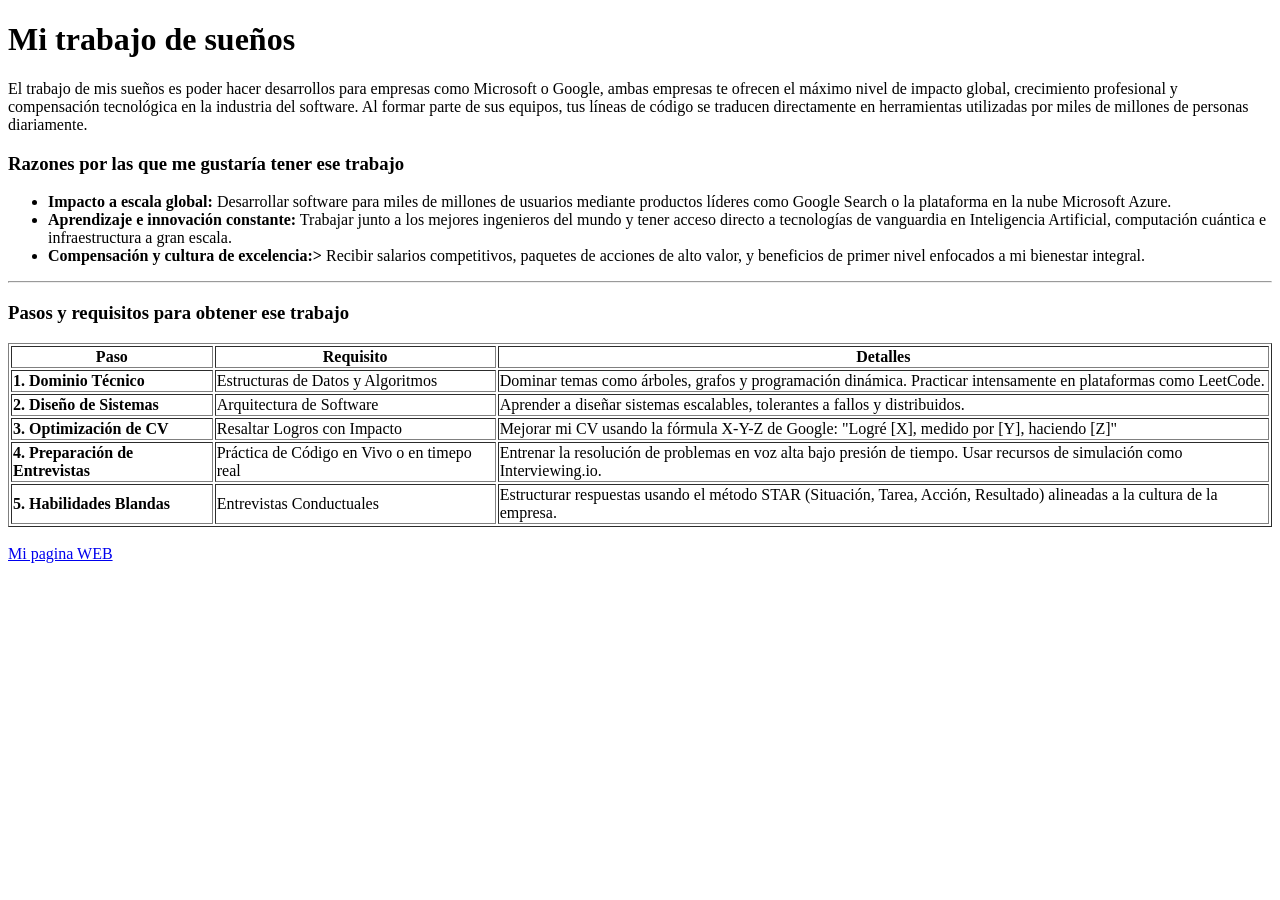
==== index.html @ 9a28b5e7 "Update table Added new sections to the HTML table for system design, CV optimization, interview prep" ====
<!DOCTYPE html>
<html lang="es">
<head>
    <meta charset="UTF-8">
    <title>Mi trabajo de sueños</title>
    <link rel="stylesheet" href="css/styles.css">
</head>
<body>
    <h1>Mi trabajo de sueños</h1>
    <p>El trabajo de mis sueños es poder hacer desarrollos para empresas como Microsoft o Google, ambas empresas te ofrecen el <span>máximo nivel de impacto global, crecimiento profesional y compensación tecnológica</span> en la industria del software. 
    Al formar parte de sus equipos, tus líneas de código se traducen directamente en herramientas utilizadas por miles de millones de personas diariamente.</p>

    <h3>Razones por las que me gustaría tener ese trabajo</h3>
    
    <ul>
        <li><strong>Impacto a escala global:</strong> Desarrollar software para miles de millones de usuarios mediante productos líderes como Google Search o la plataforma en la nube Microsoft Azure.</li>
        <li><strong>Aprendizaje e innovación constante:</strong> Trabajar junto a los mejores ingenieros del mundo y tener acceso directo a tecnologías de vanguardia en Inteligencia Artificial, computación cuántica e infraestructura a gran escala.</li>
        <li><strong>Compensación y cultura de excelencia:></strong> Recibir salarios competitivos, paquetes de acciones de alto valor, y beneficios de primer nivel enfocados a mi bienestar integral.</li>
    </ul>
    <hr>

    <h3>Pasos y requisitos para obtener ese trabajo</h3>
    
    <table border="1">
  <thead>
    <tr>
      <th>Paso</th>
      <th>Requisito</th>
      <th>Detalles</th>
    </tr>
  </thead>
  <tbody>
    <tr>
      <td><b>1. Dominio Técnico</b></td>
      <td>Estructuras de Datos y Algoritmos</td>
      <td>Dominar temas como árboles, grafos y programación dinámica. Practicar intensamente en plataformas como LeetCode.</td>
    </tr>
    <tr>
      <td><b>2. Diseño de Sistemas</b></td>
      <td>Arquitectura de Software</td>
      <td>Aprender a diseñar sistemas escalables, tolerantes a fallos y distribuidos.</td>
    </tr>
    <tr>
      <td><b>3. Optimización de CV</b></td>
      <td>Resaltar Logros con Impacto</td>
      <td>Mejorar mi CV usando la fórmula X-Y-Z de Google: "Logré [X], medido por [Y], haciendo [Z]"</td>
    </tr>
    <tr>
      <td><b>4. Preparación de Entrevistas</b></td>
      <td>Práctica de Código en Vivo o en timepo real</td>
      <td>Entrenar la resolución de problemas en voz alta bajo presión de tiempo. Usar recursos de simulación como Interviewing.io.</td>
    </tr>
    <tr>
      <td><b>5. Habilidades Blandas</b></td>
      <td>Entrevistas Conductuales</td>
      <td>Estructurar respuestas usando el método STAR (Situación, Tarea, Acción, Resultado) alineadas a la cultura de la empresa.</td>
    </tr>
  </tbody>
</table>
    
    <br>
    <a href="https://7-sevencds.github.io/">Mi pagina WEB</a>
</body>
</html>
---- css/styles.css ----
body{}
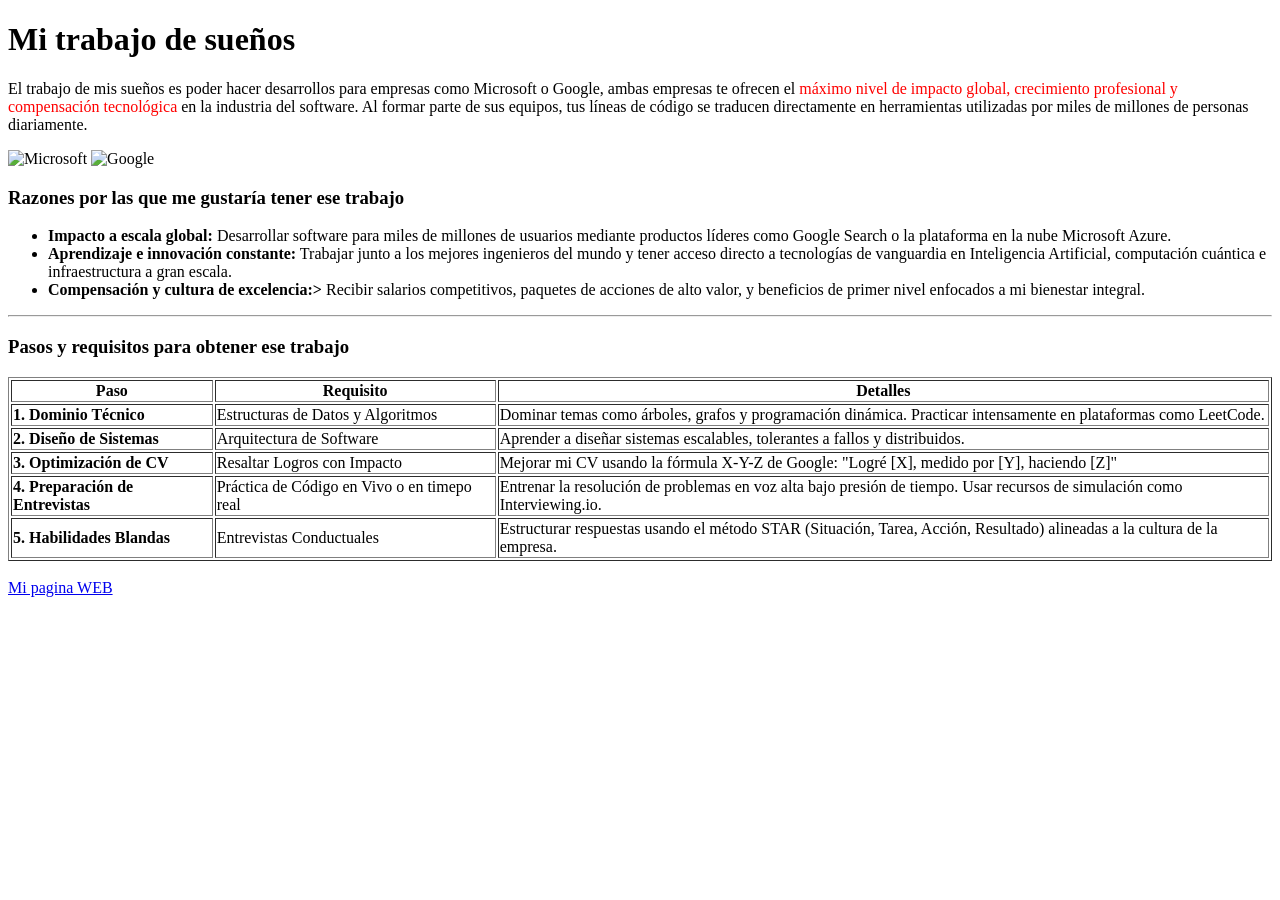
==== commit 9c70d802: "imagenes" ====
--- a/index.html
+++ b/index.html
@@ -6,10 +6,16 @@
     <link rel="stylesheet" href="css/styles.css">
 </head>
 <body>
+    
+    <div>
     <h1>Mi trabajo de sueños</h1>
-    <p>El trabajo de mis sueños es poder hacer desarrollos para empresas como Microsoft o Google, ambas empresas te ofrecen el <span>máximo nivel de impacto global, crecimiento profesional y compensación tecnológica</span> en la industria del software. 
+    <p>El trabajo de mis sueños es poder hacer desarrollos para empresas como Microsoft o Google, ambas empresas te ofrecen el <span style="color: red;">máximo nivel de impacto global, crecimiento profesional y compensación tecnológica</span> en la industria del software. 
     Al formar parte de sus equipos, tus líneas de código se traducen directamente en herramientas utilizadas por miles de millones de personas diariamente.</p>
+        <img src="img/microsoft.jpg" alt="Microsoft" width="500" height="300">
+        <img src="img/google.jpg" alt="Google" width="500" height="300">
+    </div>
 
+    <div>
     <h3>Razones por las que me gustaría tener ese trabajo</h3>
     
     <ul>
@@ -17,11 +23,14 @@
         <li><strong>Aprendizaje e innovación constante:</strong> Trabajar junto a los mejores ingenieros del mundo y tener acceso directo a tecnologías de vanguardia en Inteligencia Artificial, computación cuántica e infraestructura a gran escala.</li>
         <li><strong>Compensación y cultura de excelencia:></strong> Recibir salarios competitivos, paquetes de acciones de alto valor, y beneficios de primer nivel enfocados a mi bienestar integral.</li>
     </ul>
+    </div>
+    
     <hr>
 
+    <div>
     <h3>Pasos y requisitos para obtener ese trabajo</h3>
     
-    <table border="1">
+<table border="1">
   <thead>
     <tr>
       <th>Paso</th>
@@ -57,8 +66,10 @@
     </tr>
   </tbody>
 </table>
+</div>
     
     <br>
     <a href="https://7-sevencds.github.io/">Mi pagina WEB</a>
+    
 </body>
 </html>
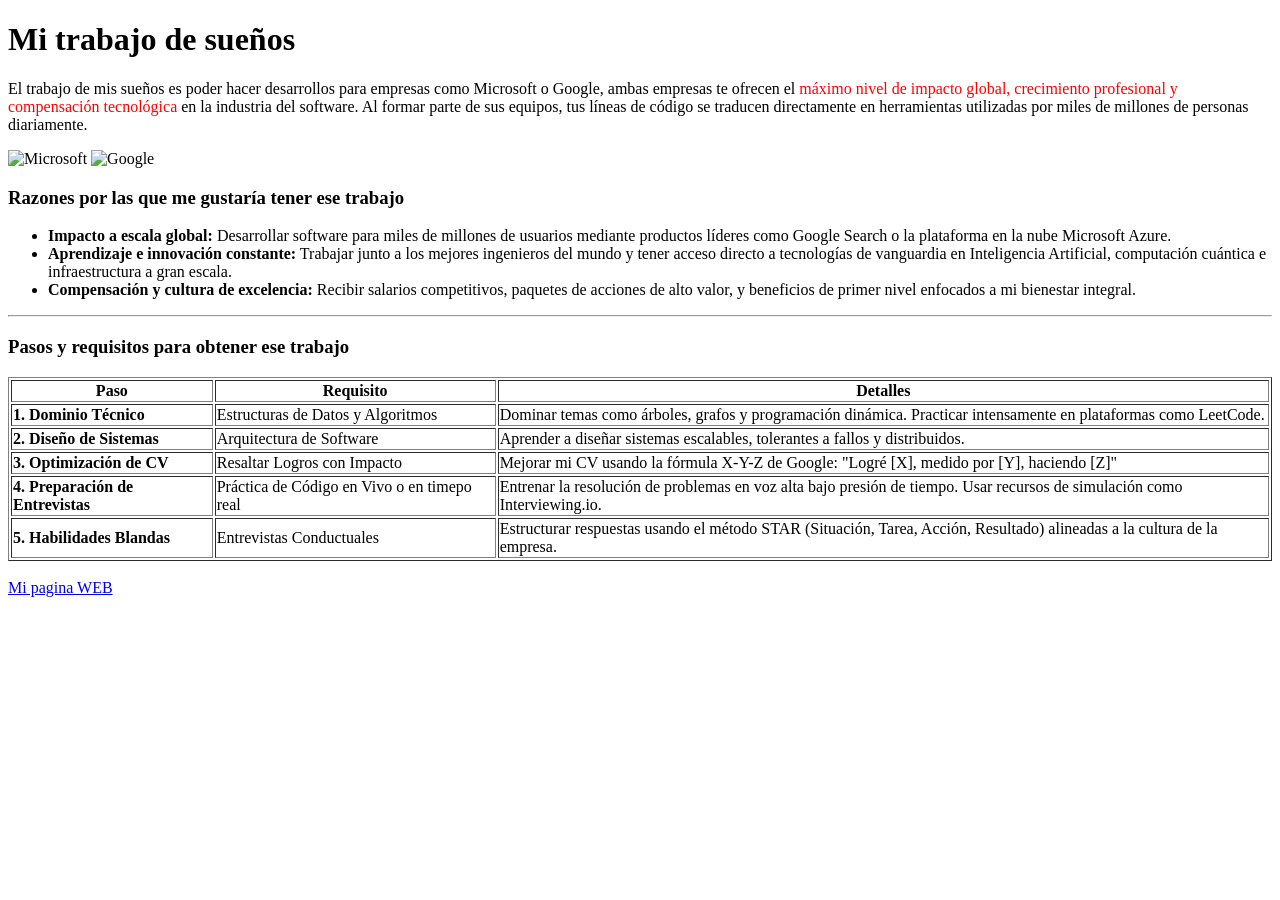
==== commit 163fcee3: "Update HTML structure and class attributes" ====
--- a/index.html
+++ b/index.html
@@ -5,9 +5,9 @@
     <title>Mi trabajo de sueños</title>
     <link rel="stylesheet" href="css/styles.css">
 </head>
-<body>
+<body class="background">
     
-    <div>
+    <div class="descripcion">
     <h1>Mi trabajo de sueños</h1>
     <p>El trabajo de mis sueños es poder hacer desarrollos para empresas como Microsoft o Google, ambas empresas te ofrecen el <span style="color: red;">máximo nivel de impacto global, crecimiento profesional y compensación tecnológica</span> en la industria del software. 
     Al formar parte de sus equipos, tus líneas de código se traducen directamente en herramientas utilizadas por miles de millones de personas diariamente.</p>
@@ -15,19 +15,19 @@
         <img src="img/google.jpg" alt="Google" width="500" height="300">
     </div>
 
-    <div>
+    <div id="razones">
     <h3>Razones por las que me gustaría tener ese trabajo</h3>
     
     <ul>
         <li><strong>Impacto a escala global:</strong> Desarrollar software para miles de millones de usuarios mediante productos líderes como Google Search o la plataforma en la nube Microsoft Azure.</li>
         <li><strong>Aprendizaje e innovación constante:</strong> Trabajar junto a los mejores ingenieros del mundo y tener acceso directo a tecnologías de vanguardia en Inteligencia Artificial, computación cuántica e infraestructura a gran escala.</li>
-        <li><strong>Compensación y cultura de excelencia:></strong> Recibir salarios competitivos, paquetes de acciones de alto valor, y beneficios de primer nivel enfocados a mi bienestar integral.</li>
+        <li><strong>Compensación y cultura de excelencia:</strong> Recibir salarios competitivos, paquetes de acciones de alto valor, y beneficios de primer nivel enfocados a mi bienestar integral.</li>
     </ul>
     </div>
     
     <hr>
 
-    <div>
+    <div class="pasos">
     <h3>Pasos y requisitos para obtener ese trabajo</h3>
     
 <table border="1">
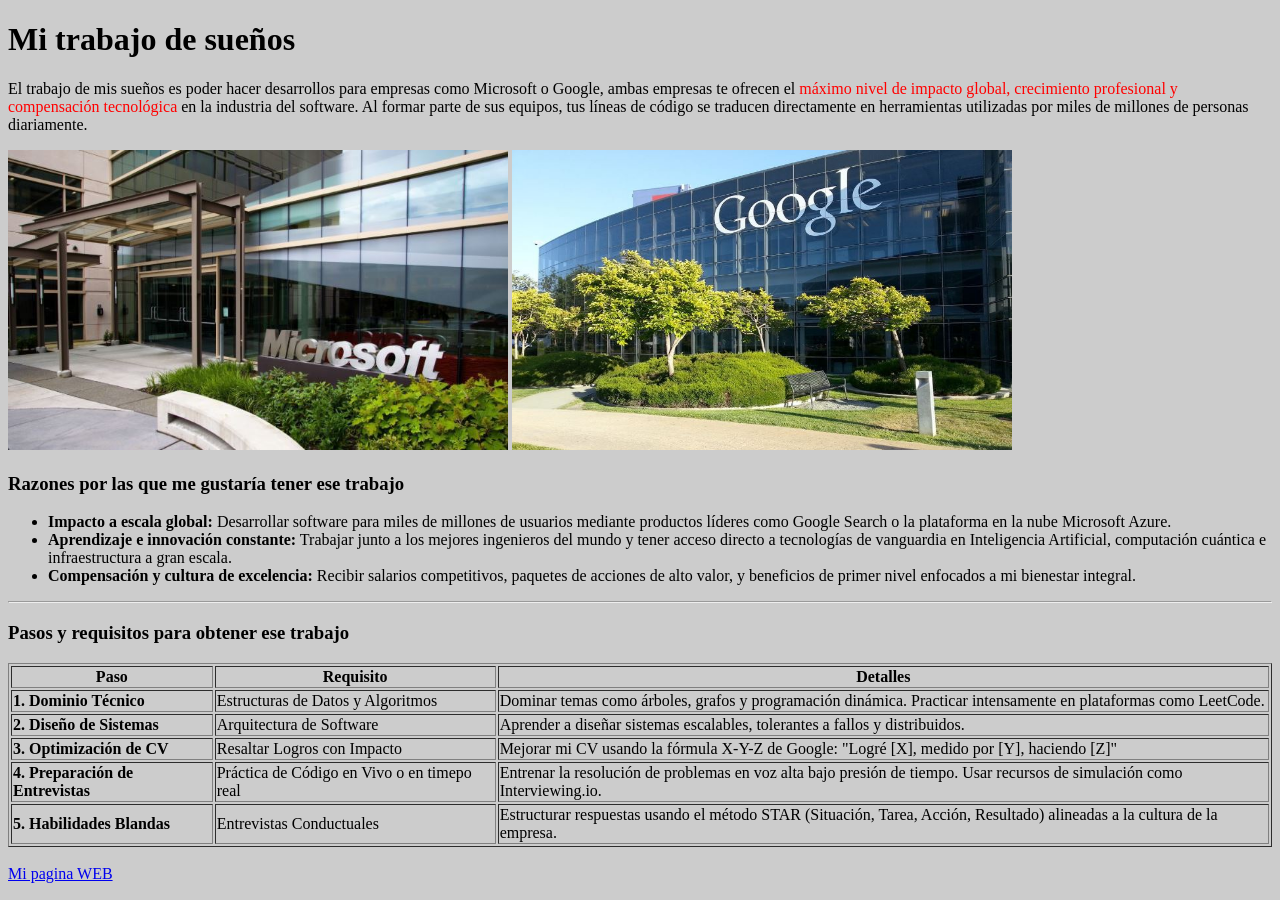
==== commit 967c5472: "Fix body tag by removing class attribute Removed class 'background' from body tag." ====
--- a/index.html
+++ b/index.html
@@ -5,7 +5,7 @@
     <title>Mi trabajo de sueños</title>
     <link rel="stylesheet" href="css/styles.css">
 </head>
-<body class="background">
+<body>
     
     <div class="descripcion">
     <h1>Mi trabajo de sueños</h1>
--- a/css/styles.css
+++ b/css/styles.css
@@ -1 +1,4 @@
-body{}
+body {
+  background-image: url("img/background.jpg");
+  background-color: #cccccc;
+}
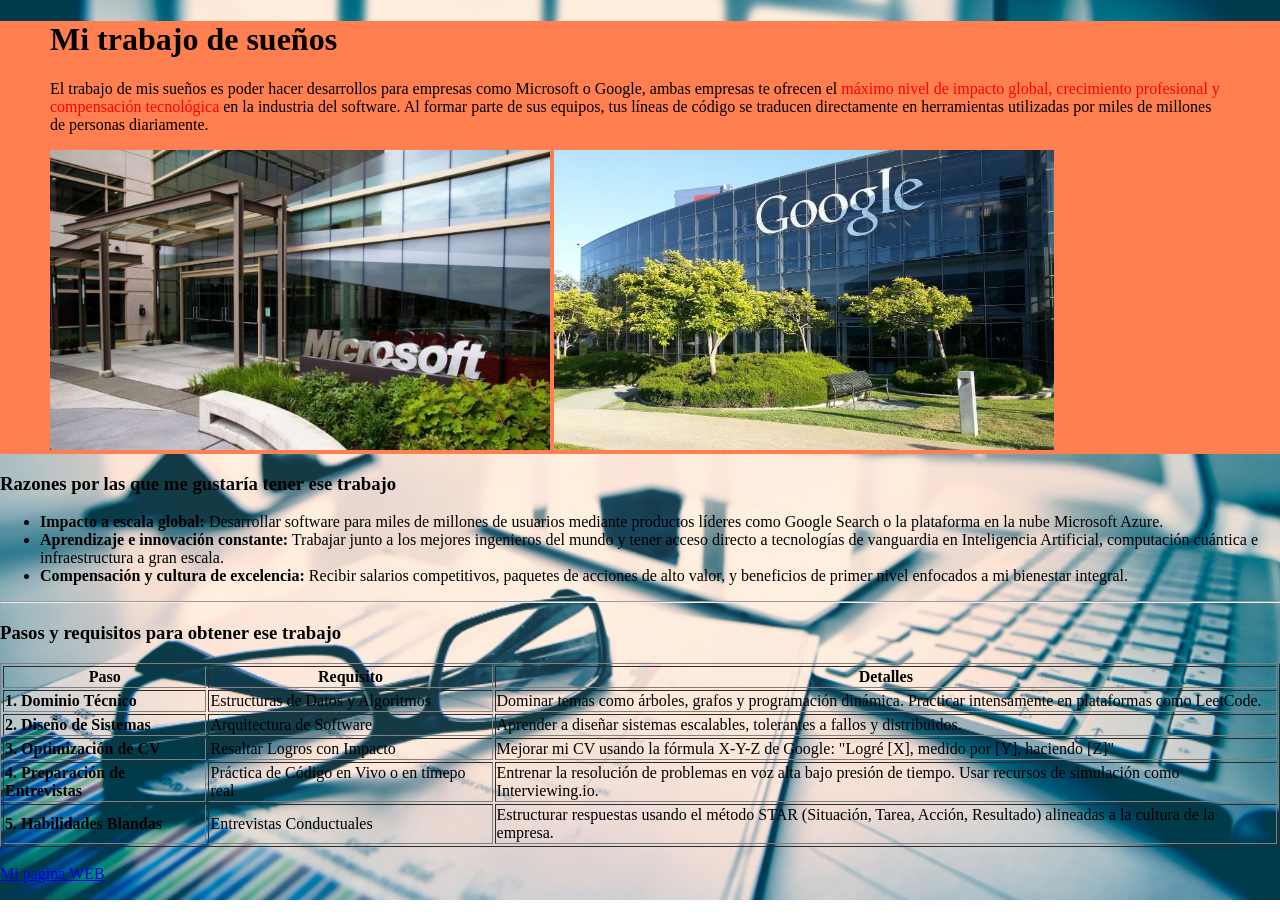
==== commit cb20ff92: "contenedor Added a container div and improved formatting." ====
--- a/index.html
+++ b/index.html
@@ -6,7 +6,9 @@
     <link rel="stylesheet" href="css/styles.css">
 </head>
 <body>
-    
+
+    <div class="contenedor">
+        
     <div class="descripcion">
     <h1>Mi trabajo de sueños</h1>
     <p>El trabajo de mis sueños es poder hacer desarrollos para empresas como Microsoft o Google, ambas empresas te ofrecen el <span style="color: red;">máximo nivel de impacto global, crecimiento profesional y compensación tecnológica</span> en la industria del software. 
@@ -67,7 +69,8 @@
   </tbody>
 </table>
 </div>
-    
+        
+</div><!--fin del contenedor-->
     <br>
     <a href="https://7-sevencds.github.io/">Mi pagina WEB</a>
     
--- a/css/styles.css
+++ b/css/styles.css
@@ -1,4 +1,14 @@
 body {
-  background-image: url("img/background.jpg");
-  background-color: #cccccc;
+  background-image: url('/img/background.jpg');
+  background-size: cover;
+  background-repeat: no-repeat;
+  background-position: center;
+  background-attachment: fixed;
+  height: 100vh;
+  margin: 0;
 }
+
+.descripcion{
+  background-color: coral;
+  padding: 0px 50px;
+}
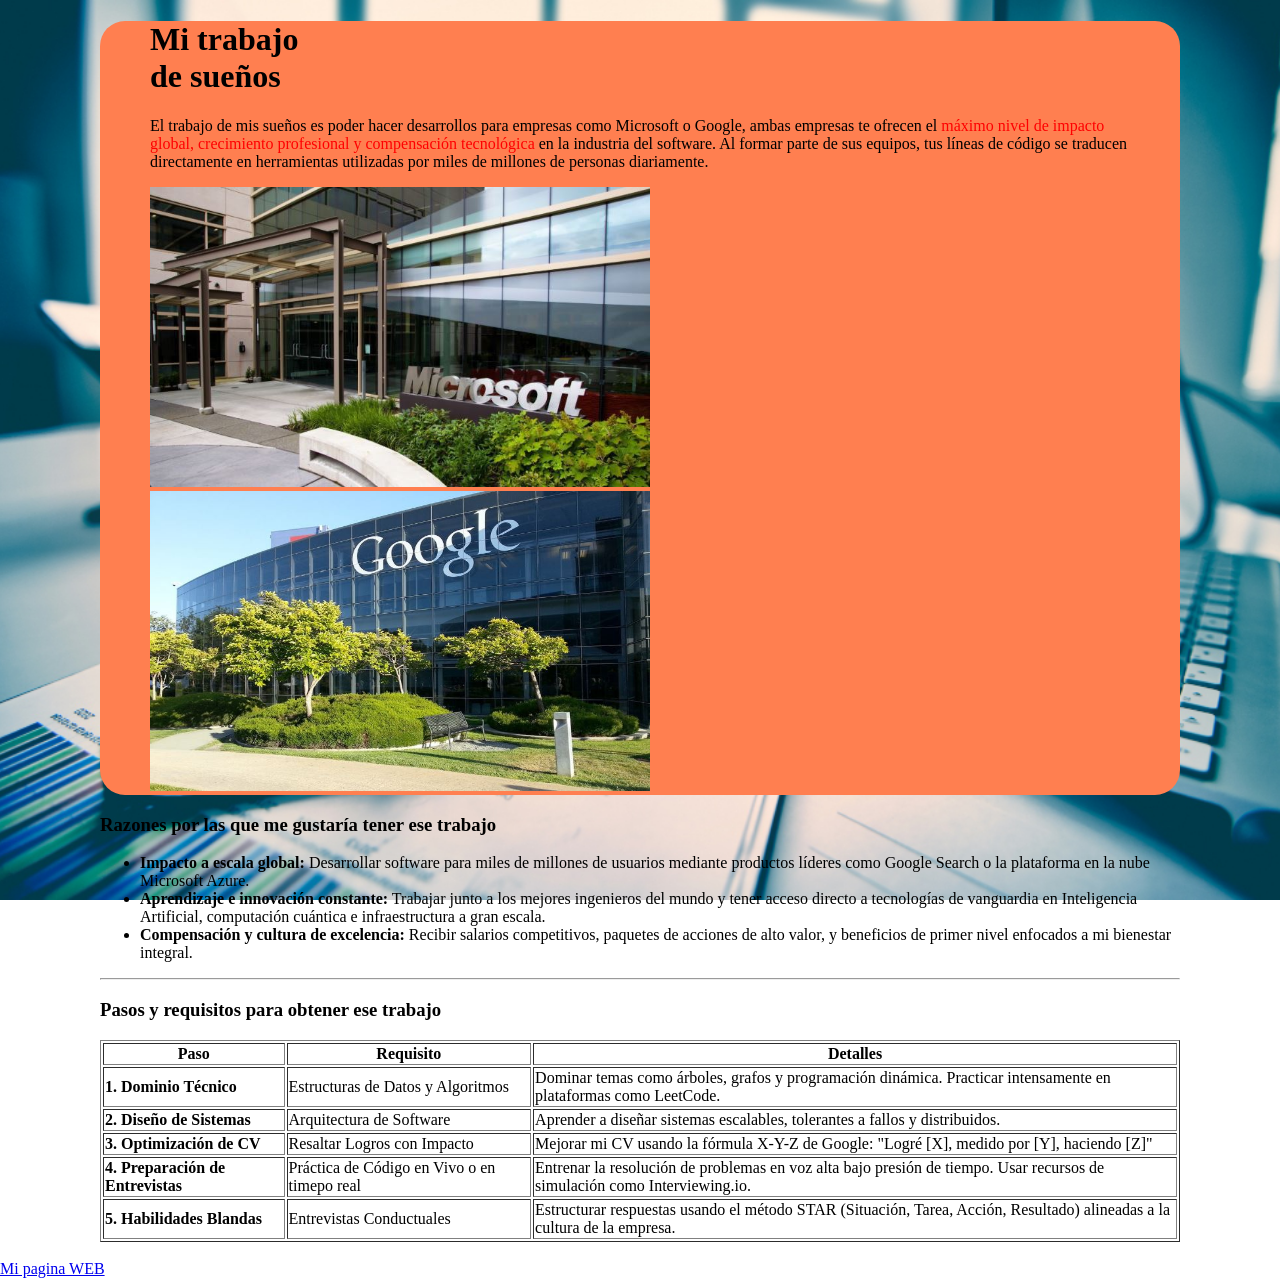
==== commit 0e8ce029: "h1 br" ====
--- a/index.html
+++ b/index.html
@@ -10,7 +10,7 @@
     <div class="contenedor">
         
     <div class="descripcion">
-    <h1>Mi trabajo de sueños</h1>
+    <h1>Mi trabajo <br> de sueños</h1>
     <p>El trabajo de mis sueños es poder hacer desarrollos para empresas como Microsoft o Google, ambas empresas te ofrecen el <span style="color: red;">máximo nivel de impacto global, crecimiento profesional y compensación tecnológica</span> en la industria del software. 
     Al formar parte de sus equipos, tus líneas de código se traducen directamente en herramientas utilizadas por miles de millones de personas diariamente.</p>
         <img src="img/microsoft.jpg" alt="Microsoft" width="500" height="300">
--- a/css/styles.css
+++ b/css/styles.css
@@ -8,7 +8,12 @@
   margin: 0;
 }
 
+.contenedor{
+  padding: 0px 100px;
+}
+
 .descripcion{
   background-color: coral;
   padding: 0px 50px;
+  border-radius: 25px;
 }
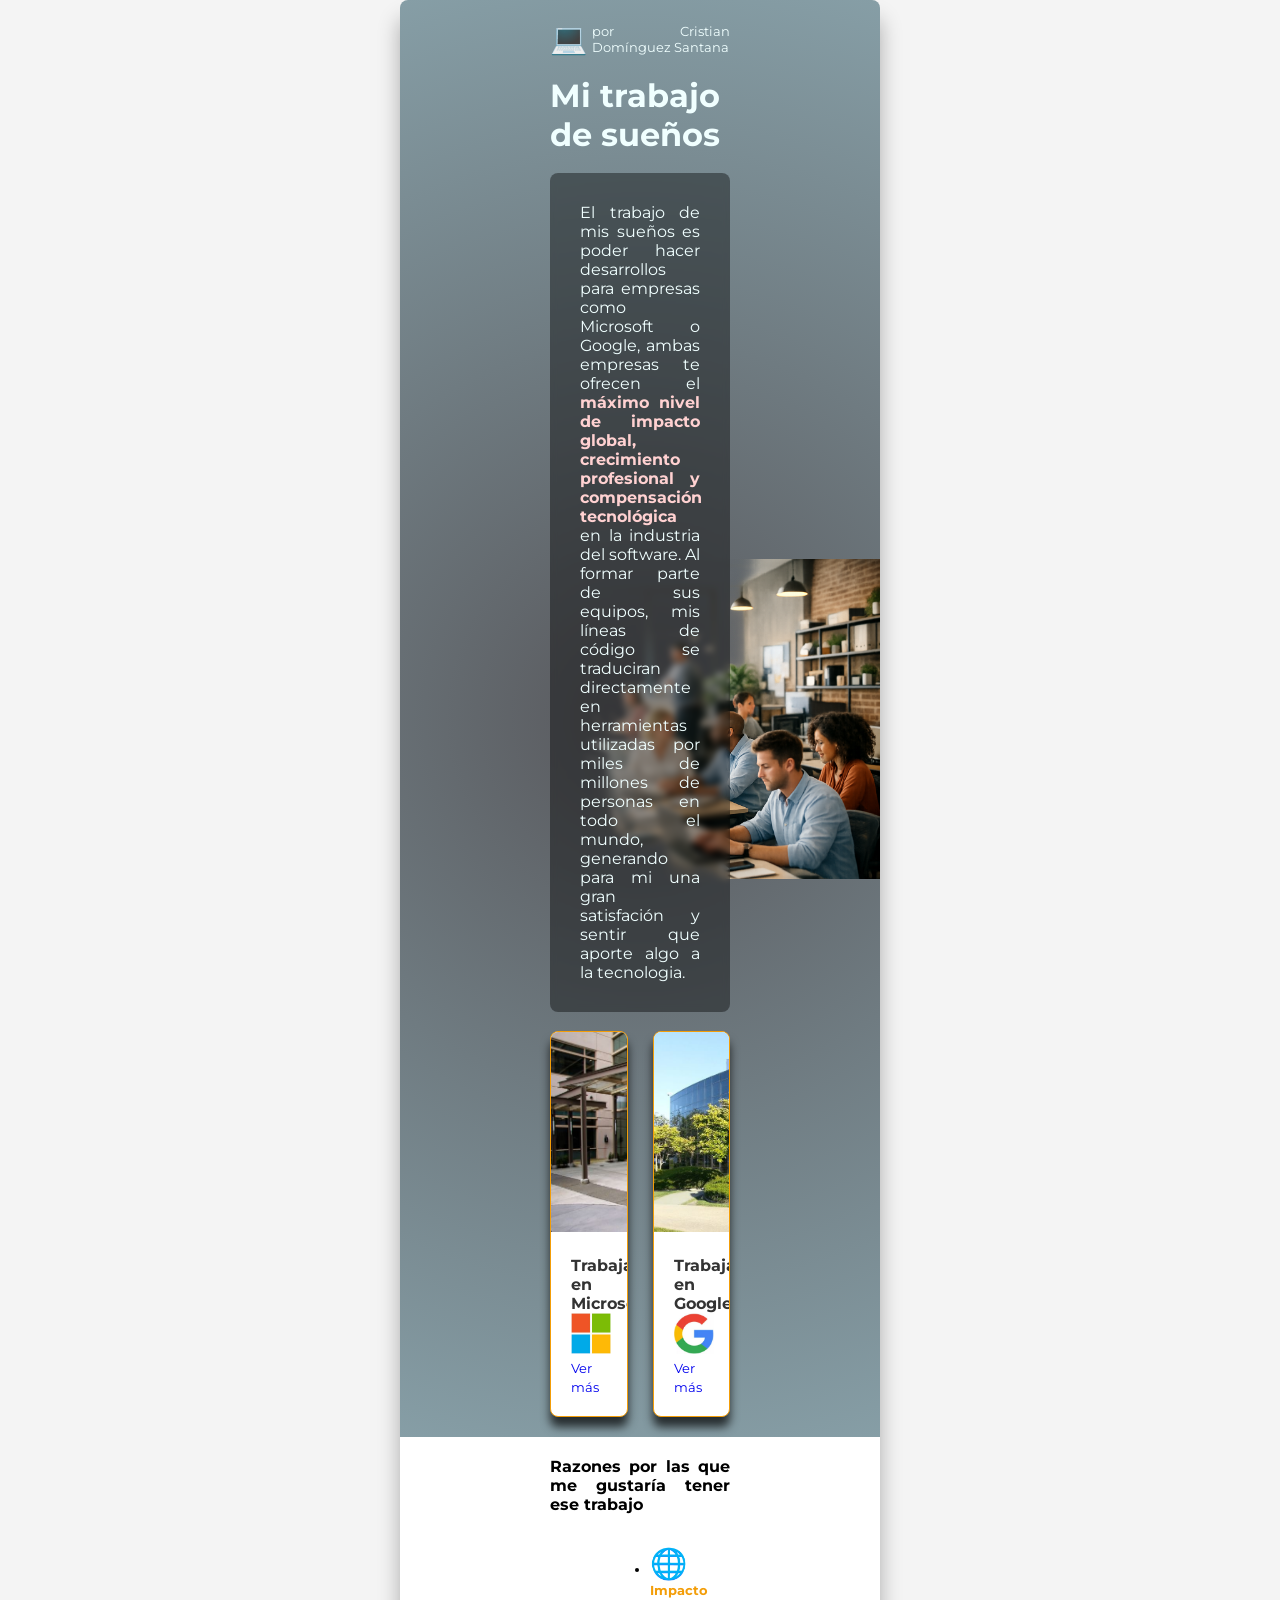
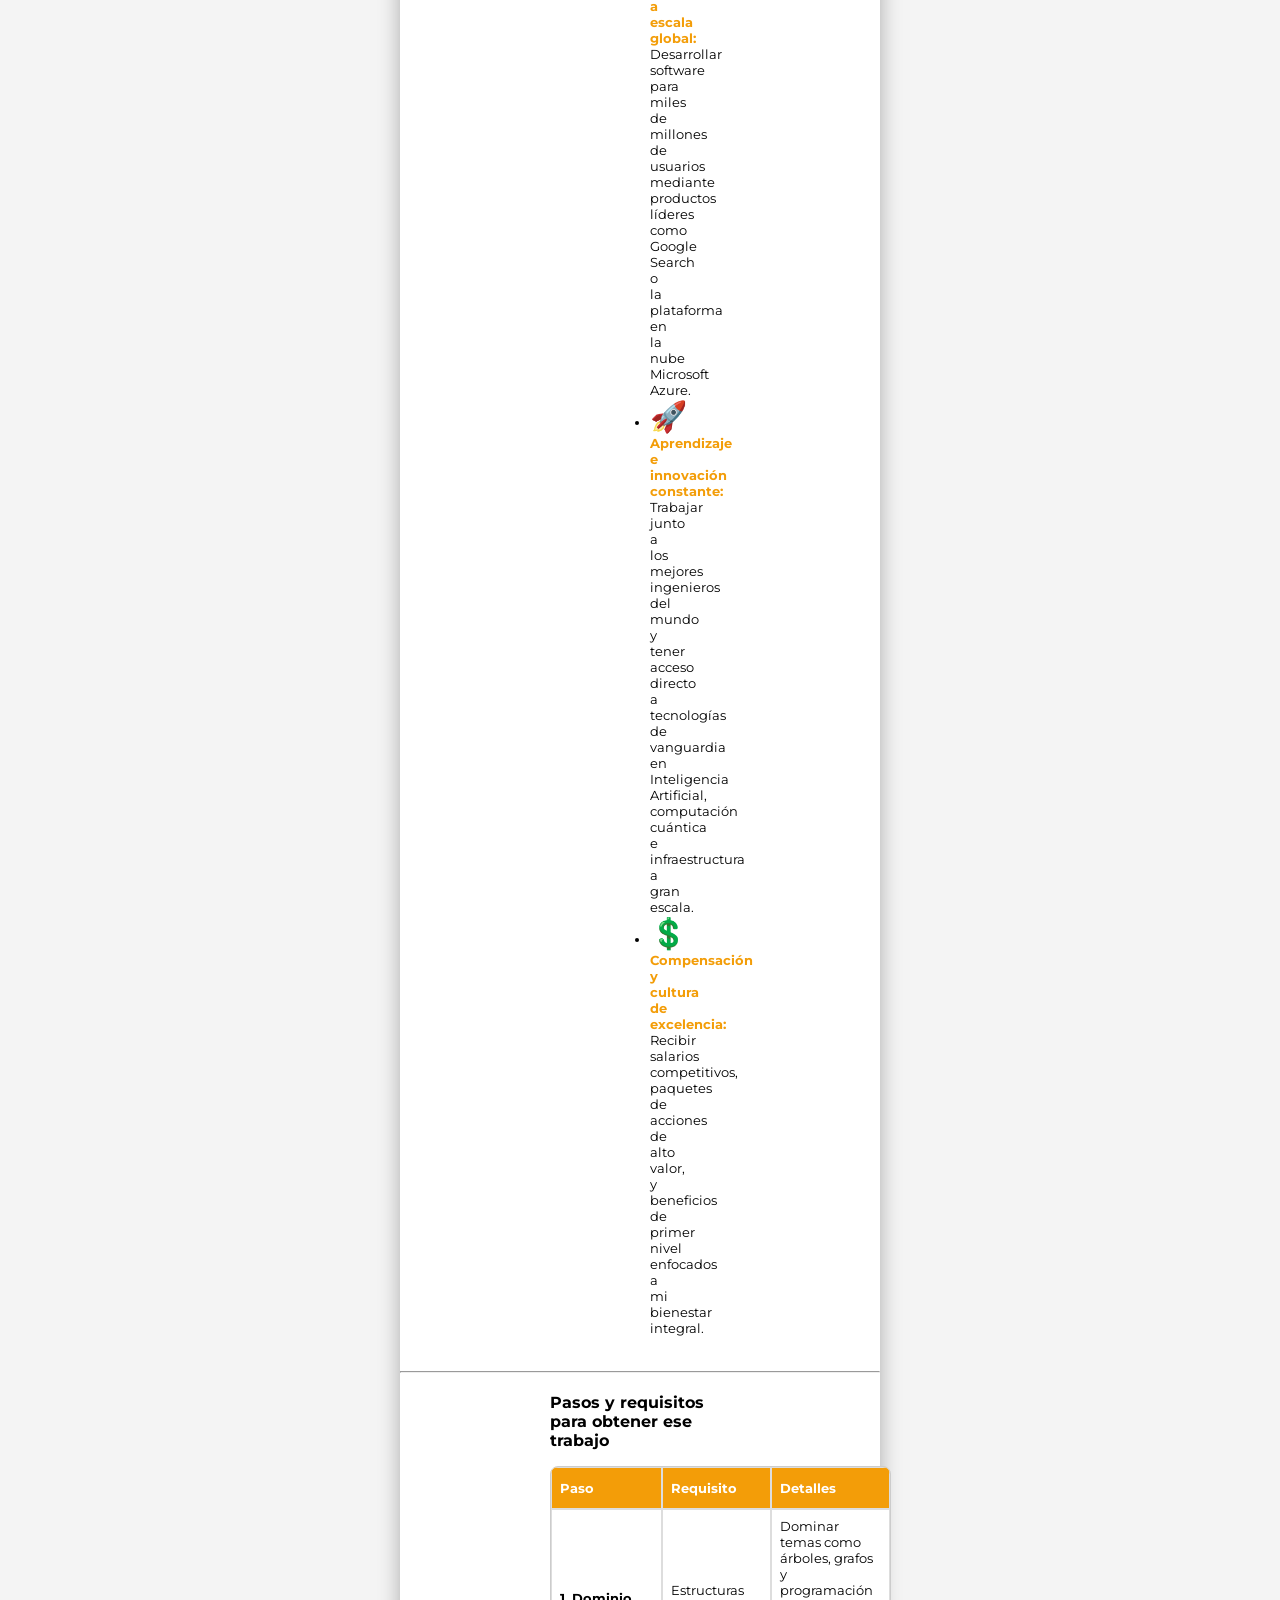
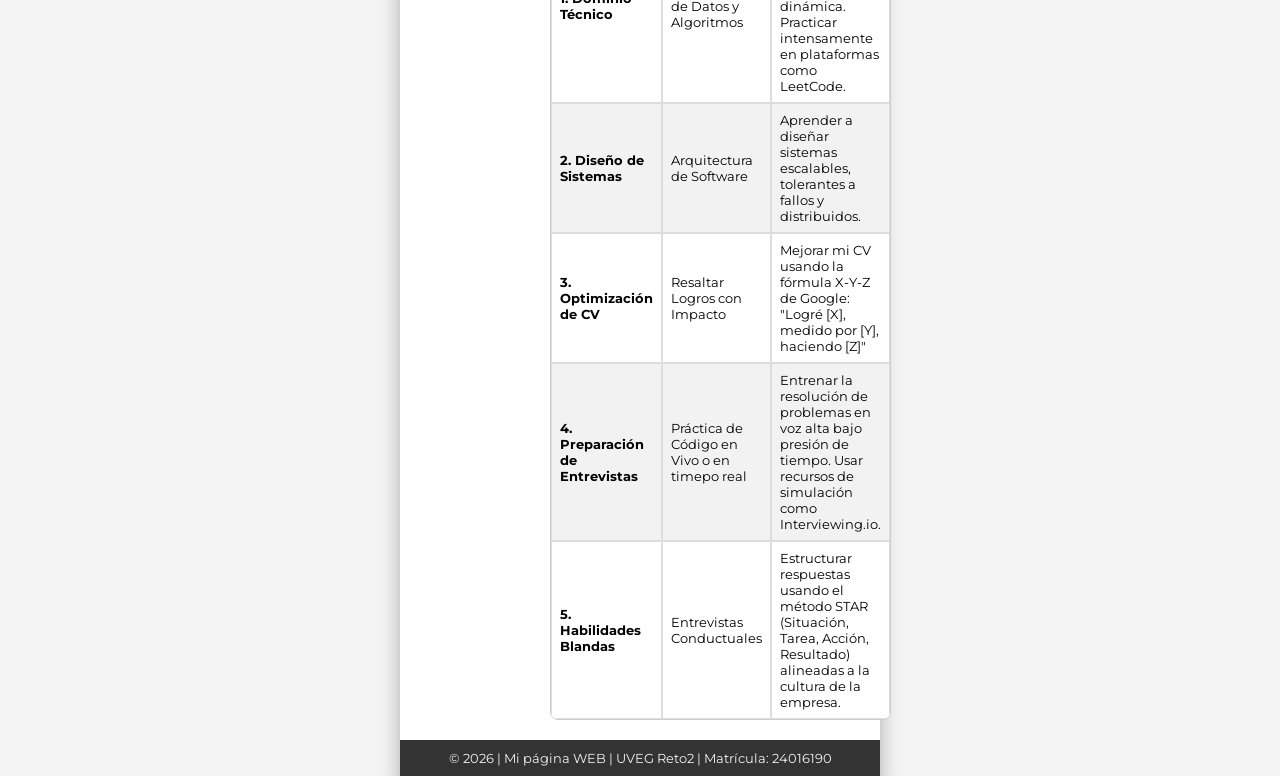
==== commit e40070fa: "diseño final" ====
--- a/index.html
+++ b/index.html
@@ -1,6 +1,7 @@
 <!DOCTYPE html>
 <html lang="es">
 <head>
+  <link href="https://fonts.googleapis.com/css?family=Montserrat" rel="stylesheet">
     <meta charset="UTF-8">
     <title>Mi trabajo de sueños</title>
     <link rel="stylesheet" href="css/styles.css">
@@ -8,22 +9,50 @@
 <body>
 
     <div class="contenedor">
-        
+     
+    <div class="contenedor2">  
     <div class="descripcion">
-    <h1>Mi trabajo <br> de sueños</h1>
-    <p>El trabajo de mis sueños es poder hacer desarrollos para empresas como Microsoft o Google, ambas empresas te ofrecen el <span style="color: red;">máximo nivel de impacto global, crecimiento profesional y compensación tecnológica</span> en la industria del software. 
-    Al formar parte de sus equipos, tus líneas de código se traducen directamente en herramientas utilizadas por miles de millones de personas diariamente.</p>
-        <img src="img/microsoft.jpg" alt="Microsoft" width="500" height="300">
-        <img src="img/google.jpg" alt="Google" width="500" height="300">
+
+      <div style="font-size: small; display: flex; align-items: center; gap: 5px;">
+        <span style="font-size: 30px;">💻</span>
+        <span>por Cristian Domínguez Santana</span>
+      </div>
+
+      <br>
+    <h1>Mi trabajo de sueños</h1>
+    <br>
+    <div class="cajatexto">
+    <p>El trabajo de mis sueños es poder hacer desarrollos para empresas como Microsoft o Google, ambas empresas te ofrecen el <span style="color: rgb(255, 209, 209); font-weight: bold;">máximo nivel de impacto global, crecimiento profesional y compensación tecnológica</span> en la industria del software. 
+    Al formar parte de sus equipos, mis líneas de código se traduciran directamente en herramientas utilizadas por miles de millones de personas en todo el mundo, generando para mi una gran satisfación y sentir que aporte algo a la tecnologia.</p>
+    </div>
+    <br>
+        <div class="imgcontenedor">
+
+        <div class="card">
+          <img src="img/microsoft.jpg" alt="Microsoft" width="300" height="200" class="imground">
+          <div class="card-contenido">
+            <h4>Trabajar en Microsoft <img src="/img/logomicrosoft.jpg" width="40"></h4>
+            <a href="https://careers.microsoft.com/v2/global/en/home.html" target="_blank">Ver más</a>
+          </div>
+        </div>
+        <div class="card">
+          <img src="img/google.jpg" alt="Google" width="300" height="200" class="imground">
+          <div class="card-contenido">
+            <h4>Trabajar en Google <img src="/img/logogoogle.jpg" width="40"></h4>
+            <a href="https://www.google.com/about/careers/applications/locations/mexico-city/" target="_blank">Ver más</a>
+          </div>
+        </div>
+
+      </div>
     </div>
 
     <div id="razones">
     <h3>Razones por las que me gustaría tener ese trabajo</h3>
-    
+    <br>
     <ul>
-        <li><strong>Impacto a escala global:</strong> Desarrollar software para miles de millones de usuarios mediante productos líderes como Google Search o la plataforma en la nube Microsoft Azure.</li>
-        <li><strong>Aprendizaje e innovación constante:</strong> Trabajar junto a los mejores ingenieros del mundo y tener acceso directo a tecnologías de vanguardia en Inteligencia Artificial, computación cuántica e infraestructura a gran escala.</li>
-        <li><strong>Compensación y cultura de excelencia:</strong> Recibir salarios competitivos, paquetes de acciones de alto valor, y beneficios de primer nivel enfocados a mi bienestar integral.</li>
+        <li><strong style="color: #f39d08;"><span style="font-size: 30px;">🌐</span> Impacto a escala global:</strong> <br>Desarrollar software para miles de millones de usuarios mediante productos líderes como Google Search o la plataforma en la nube Microsoft Azure.</li>
+        <li><strong style="color: #f39d08;"><span style="font-size: 30px;">🚀</span> Aprendizaje e innovación constante:</strong> <br>Trabajar junto a los mejores ingenieros del mundo y tener acceso directo a tecnologías de vanguardia en Inteligencia Artificial, computación cuántica e infraestructura a gran escala.</li>
+        <li><strong style="color: #f39d08;"><span style="font-size: 30px;">💲</span> Compensación y cultura de excelencia:</strong> <br>Recibir salarios competitivos, paquetes de acciones de alto valor, y beneficios de primer nivel enfocados a mi bienestar integral.</li>
     </ul>
     </div>
     
@@ -31,48 +60,54 @@
 
     <div class="pasos">
     <h3>Pasos y requisitos para obtener ese trabajo</h3>
+    <br>
     
-<table border="1">
-  <thead>
-    <tr>
-      <th>Paso</th>
-      <th>Requisito</th>
-      <th>Detalles</th>
-    </tr>
-  </thead>
-  <tbody>
-    <tr>
-      <td><b>1. Dominio Técnico</b></td>
-      <td>Estructuras de Datos y Algoritmos</td>
-      <td>Dominar temas como árboles, grafos y programación dinámica. Practicar intensamente en plataformas como LeetCode.</td>
-    </tr>
-    <tr>
-      <td><b>2. Diseño de Sistemas</b></td>
-      <td>Arquitectura de Software</td>
-      <td>Aprender a diseñar sistemas escalables, tolerantes a fallos y distribuidos.</td>
-    </tr>
-    <tr>
-      <td><b>3. Optimización de CV</b></td>
-      <td>Resaltar Logros con Impacto</td>
-      <td>Mejorar mi CV usando la fórmula X-Y-Z de Google: "Logré [X], medido por [Y], haciendo [Z]"</td>
-    </tr>
-    <tr>
-      <td><b>4. Preparación de Entrevistas</b></td>
-      <td>Práctica de Código en Vivo o en timepo real</td>
-      <td>Entrenar la resolución de problemas en voz alta bajo presión de tiempo. Usar recursos de simulación como Interviewing.io.</td>
-    </tr>
-    <tr>
-      <td><b>5. Habilidades Blandas</b></td>
-      <td>Entrevistas Conductuales</td>
-      <td>Estructurar respuestas usando el método STAR (Situación, Tarea, Acción, Resultado) alineadas a la cultura de la empresa.</td>
-    </tr>
-  </tbody>
-</table>
-</div>
-        
+      <table>
+        <thead>
+          <tr>
+            <th>Paso</th>
+            <th>Requisito</th>
+            <th>Detalles</th>
+          </tr>
+        </thead>
+        <tbody>
+          <tr>
+            <td><b>1. Dominio Técnico</b></td>
+            <td>Estructuras de Datos y Algoritmos</td>
+            <td>Dominar temas como árboles, grafos y programación dinámica. Practicar intensamente en plataformas como LeetCode.</td>
+          </tr>
+          <tr>
+            <td><b>2. Diseño de Sistemas</b></td>
+            <td>Arquitectura de Software</td>
+            <td>Aprender a diseñar sistemas escalables, tolerantes a fallos y distribuidos.</td>
+          </tr>
+          <tr>
+            <td><b>3. Optimización de CV</b></td>
+            <td>Resaltar Logros con Impacto</td>
+            <td>Mejorar mi CV usando la fórmula X-Y-Z de Google: "Logré [X], medido por [Y], haciendo [Z]"</td>
+          </tr>
+          <tr>
+            <td><b>4. Preparación de Entrevistas</b></td>
+            <td>Práctica de Código en Vivo o en timepo real</td>
+            <td>Entrenar la resolución de problemas en voz alta bajo presión de tiempo. Usar recursos de simulación como Interviewing.io.</td>
+          </tr>
+          <tr>
+            <td><b>5. Habilidades Blandas</b></td>
+            <td>Entrevistas Conductuales</td>
+            <td>Estructurar respuestas usando el método STAR (Situación, Tarea, Acción, Resultado) alineadas a la cultura de la empresa.</td>
+          </tr>
+        </tbody>
+      </table>
+    </div>
+    
+     
+    <footer class="footer">
+      © 2026 | <a href="https://7-sevencds.github.io/">Mi página WEB</a> | UVEG Reto2 | Matrícula: 24016190 
+    </footer>
+
+    </div> <!--fin del contenedor2-->
+
 </div><!--fin del contenedor-->
-    <br>
-    <a href="https://7-sevencds.github.io/">Mi pagina WEB</a>
     
 </body>
 </html>
--- a/css/styles.css
+++ b/css/styles.css
@@ -1,19 +1,137 @@
+
+* {
+  margin: 0;
+  padding: 0;
+}
+
 body {
-  background-image: url('/img/background.jpg');
-  background-size: cover;
-  background-repeat: no-repeat;
-  background-position: center;
-  background-attachment: fixed;
-  height: 100vh;
-  margin: 0;
+  font-family: 'Montserrat', sans-serif;
+  background-color: #F4F4F4;
 }
 
 .contenedor{
-  padding: 0px 100px;
+  padding: 0px 400px;
+}
+
+.contenedor2{
+  box-shadow: 0 20px 20px 0 rgba(0, 0, 0, 0.3);
+}
+
+h1 {
+  text-align: start;
+}
+
+ul{
+  padding: 15px 100px;
 }
 
 .descripcion{
-  background-color: coral;
-  padding: 0px 50px;
-  border-radius: 25px;
+  background: url('/img/oficina.png') no-repeat right center, radial-gradient(circle, #58585c ,#869EA6);
+  /* background-color: #869EA6; */
+  background-size: contain; /* Ajusta la imagen sin deformarla */
+  color: azure;
+  padding: 20px 150px;
+  border-radius: 8px 8px 0 0;
+  text-align: justify;
 }
+
+.cajatexto{
+  background: rgba(0, 0, 0, 0.4);
+  backdrop-filter: blur(3px);
+  padding: 30px;
+  border-radius: 8px;
+}
+
+.imgcontenedor{
+  display: flex;
+  justify-content: center; /* Centra horizontalmente */
+  align-items: center;      /* Centra verticalmente */
+  gap: 25px;
+}
+
+/* .imground{
+  border-radius: 8px;
+  border: 1px solid #f39d08;
+  box-shadow: 0 10px 10px 0 rgba(0, 0, 0, 0.7);
+} */
+
+.card{
+  background-color: #ffffff;
+  border-radius: 8px;
+  box-shadow: 0 10px 10px 0 rgba(0, 0, 0, 0.7);
+  overflow: hidden;
+  border: 1px solid #f39d08;
+}
+
+.card-contenido {
+  padding: 20px;
+}
+
+.card-contenido h4{
+  color: #333333;
+}
+
+.card-contenido a{
+  text-decoration: none;
+  font-size: smaller;
+}
+
+#razones{
+  background-color: #ffffff;
+  padding: 20px 150px;
+  text-align: justify;
+  font-size: smaller;
+}
+
+.pasos{
+  background: url('/img/backtable.png') no-repeat right center,  #ffffff;
+  /* background-color: #ffffff; */
+  padding: 20px 150px;
+  /* text-align: justify; */
+  font-size: smaller;
+}
+
+table {
+  font-size: small;
+  border-collapse: separate;
+  width: 100%;
+  margin-left: auto;
+  margin-right: auto;
+  border-radius: 8px;
+  overflow: hidden;
+  border-spacing: 0;
+  border: 1px solid #ccc;
+}
+
+td, th {
+  border: 1px solid #ddd;
+  padding: 8px;
+}
+
+tr:nth-child(even){
+  background-color: #f2f2f2;
+}
+tr:nth-child(odd){
+background-color: #ffffff;
+}
+
+th {
+  padding-top: 12px;
+  padding-bottom: 12px;
+  text-align: left;
+  background-color: #f39d08;
+  color: white;
+}
+
+.footer{
+  background-color: #333333;
+  padding: 10px;
+  color: #f2f2f2;
+  text-align: center;
+  font-size: smaller;
+}
+
+.footer a{
+text-decoration: none;
+color: #f2f2f2;
+}
